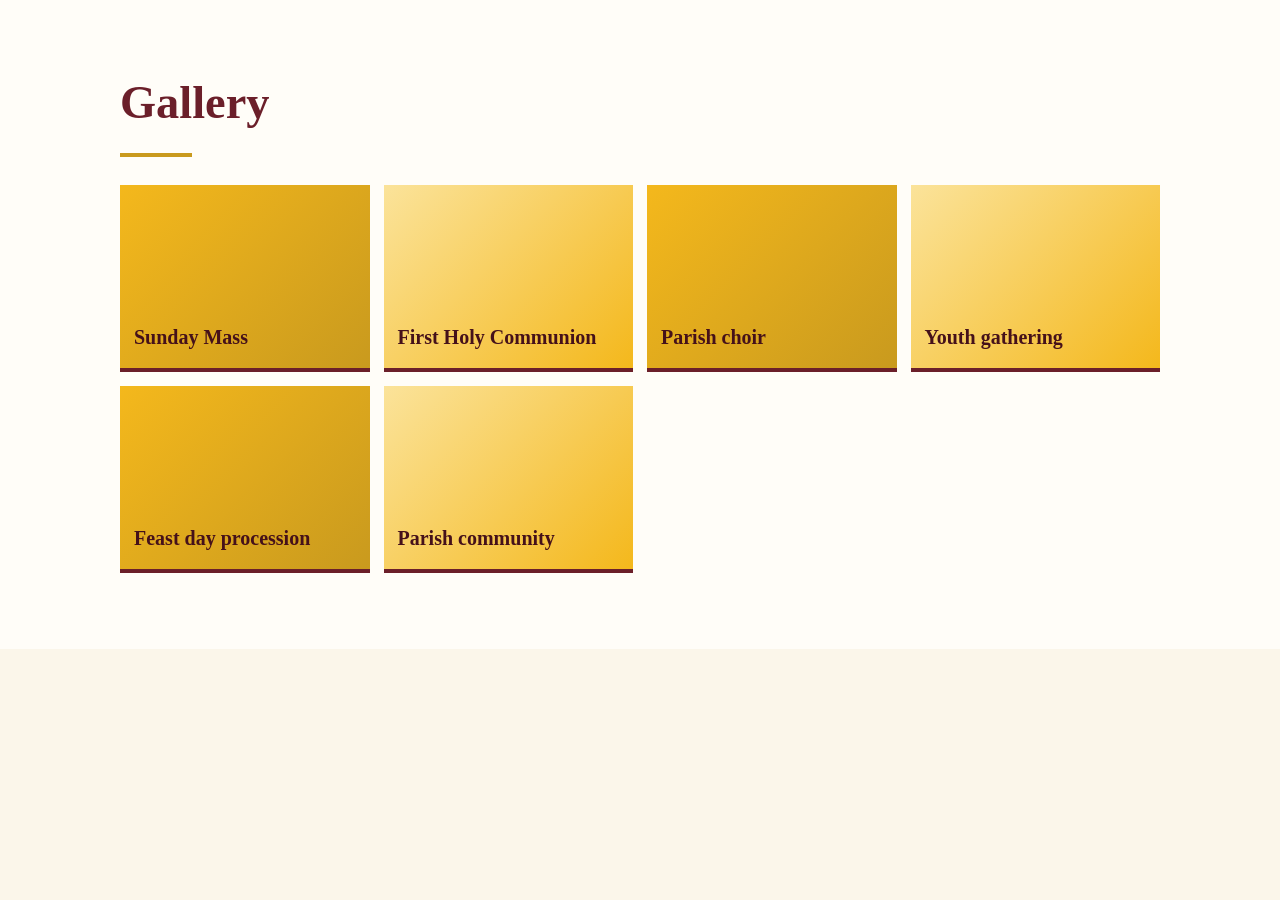
==== gallery.html @ c6eb4fc4 "Add files via upload" ====
<!DOCTYPE html>
<html lang="en">
<head>
    <meta charset="UTF-8">
    <meta name="viewport" content="width=device-width, initial-scale=1.0">
     <link rel="stylesheet" href="ST_PETER.CSS">
        <link rel="icon" type="image/png" href="img sp peter/LOGO.png">
    <title>GALLERY</title>
</head>
<body>
    
<!-- ============ GALLERY ============ -->
<section id="gallery" class="paper">
  <div class="wrap">
    <h2>Gallery</h2>
    <hr class="rule">
    <!-- EDIT: to use a real photo, add inside a figure: <img src="images/photo1.jpg" alt="Describe the photo"> -->
    <div class="gallery">
      <figure><figcaption>Sunday Mass</figcaption></figure>
      <figure><figcaption>First Holy Communion</figcaption></figure>
      <figure><figcaption>Parish choir</figcaption></figure>
      <figure><figcaption>Youth gathering</figcaption></figure>
      <figure><figcaption>Feast day procession</figcaption></figure>
      <figure><figcaption>Parish community</figcaption></figure>
    </div>
  </div>
</section>
</body>
</html>
---- ST_PETER.CSS ----
/* ---------- 1. Colours and fonts (edit colours here) ---------- */
:root {
  --golden:        #F4B81C;   /* golden yellow: header, buttons, highlights */
  --golden-soft:   #FBE39A;   /* light lines */
  --golden-pale:   #FFF6D9;   /* very light backgrounds */
 
  --mustard:       #C99A1E;   /* mustard: borders, rules, accents */
  --mustard-dark:  #9C7410;   /* hover */
  --mustard-deep:  #6E5108;   /* small text on yellow */
 
  --burgundy:      #6B1F2A;   /* headings */
  --burgundy-dark: #45111A;
 
  --cream: #FBF6EA;
  --paper: #FFFDF8;
  --ink:      #2B1D1A;
  --ink-soft: #5B4A45;
 
  --serif: 'Cormorant Garamond', Georgia, 'Times New Roman', serif;
  --sans:  'Public Sans', system-ui, -apple-system, 'Segoe UI', Arial, sans-serif;
}
 
/* ---------- 2. Basics ---------- */
* { box-sizing: border-box; }
 
html { scroll-behavior: smooth; scroll-padding-top: 130px; }
 
body {
  margin: 0;
  font-family: var(--sans);
  font-size: 1.05rem;
  line-height: 1.7;
  color: var(--ink);
  background: var(--cream);
}
 
h1, h2, h3 {
  font-family: var(--serif);
  color: var(--burgundy);
  line-height: 1.15;
  margin: 0 0 0.5em;
}
h2 { font-size: clamp(2rem, 4vw, 2.9rem); }
h3 { font-size: 1.5rem; }
 
p { margin: 0 0 1em; max-width: 65ch; }
a { color: var(--burgundy); }
img { max-width: 100%; height: auto; }
 
a:focus-visible, button:focus-visible {
  outline: 3px solid var(--burgundy);
  outline-offset: 3px;
}
 
.wrap { max-width: 1080px; margin: 0 auto; padding: 0 20px; }
 
/* ---------- 3. Sections ---------- */
section { padding: 76px 0; }
section.paper { background: var(--paper); }
 
/* Live Mass section: golden yellow band */
section.wine {
  background: var(--golden);
  color: var(--ink);
}
section.wine h2, section.wine h3 { color: var(--burgundy-dark); }
section.wine a { color: var(--burgundy-dark); font-weight: 600; }
 
.rule {
  width: 72px;
  height: 4px;
  margin: 0 0 28px;
  border: 0;
  background: var(--mustard);
}
 
/* ---------- 4. Buttons ---------- */
.btn {
  display: inline-block;
  padding: 0.7em 1.5em;
  border: 2px solid transparent;
  border-radius: 4px;
  font: 600 1rem var(--sans);
  text-decoration: none;
  cursor: pointer;
}
 
/* Golden button */
.btn-gold { background: var(--golden); color: var(--burgundy-dark); border-color: var(--golden); }
.btn-gold:hover { background: var(--mustard-dark); border-color: var(--mustard-dark); color: #fff; }
 
/* Burgundy button (Donate, See Mass times) */
.btn-wine { background: var(--burgundy); color: var(--golden-soft); border-color: var(--burgundy); }
.btn-wine:hover { background: var(--burgundy-dark); border-color: var(--burgundy-dark); color: #fff; }
 
/* Outline button */
.btn-line { background: transparent; color: var(--burgundy); border-color: var(--mustard); }
.btn-line:hover { background: var(--golden); border-color: var(--golden); color: var(--burgundy-dark); }
 
/* Gold button sitting on the golden Live Mass band */
section.wine .btn-gold { background: var(--burgundy); border-color: var(--burgundy); color: var(--golden-soft); }
section.wine .btn-gold:hover { background: var(--burgundy-dark); border-color: var(--burgundy-dark); color: #fff; }
 
/* ---------- 5. Header: home page (sticky, with menu) ---------- */
.site-header {
  position: sticky;
  top: 0;
  z-index: 50;
  background: var(--golden);
  border-bottom: 4px solid var(--mustard);
}
 
.top {
  display: flex;
  align-items: center;
  justify-content: space-between;
  gap: 16px;
  padding-top: 10px;
  padding-bottom: 10px;
}
 
.brand {
  display: flex;
  align-items: center;
  gap: 12px;
  text-decoration: none;
  color: var(--burgundy-dark);
}
.brand strong { display: block; font-family: var(--serif); font-size: 1.55rem; line-height: 1.1; }
.brand small  { display: block; font-size: 0.85rem; color: var(--mustard-deep); }
 
.top-actions { display: flex; align-items: center; gap: 10px; }
 
.menu-btn {
  display: none;
  background: transparent;
  color: var(--burgundy-dark);
  border: 2px solid var(--burgundy-dark);
  border-radius: 4px;
  padding: 0.55em 1em;
  font: 600 1rem var(--sans);
  cursor: pointer;
}
 
#menu ul {
  list-style: none;
  margin: 0 auto;
  padding: 4px 20px 10px;
  max-width: 1080px;
  display: flex;
  flex-wrap: wrap;
  justify-content: center;
  gap: 2px 20px;
}
#menu a {
  display: block;
  padding: 0.3em 0;
  font-size: 0.92rem;
  font-weight: 600;
  color: var(--ink);
  text-decoration: none;
  border-bottom: 2px solid transparent;
}
#menu a:hover { color: var(--burgundy); border-bottom-color: var(--burgundy); }
 
/* ---------- 6. Header: About page (plain <header>) ---------- */
header:not(.site-header) {
  padding: 20px 8%;
  background: var(--golden);
  color: var(--burgundy-dark);
  border-bottom: 4px solid var(--mustard);
}
header:not(.site-header) h1 { margin: 0 0 4px; font-size: 1.9rem; color: var(--burgundy-dark); }
header:not(.site-header) p  { margin: 0; font-size: 0.95rem; color: var(--mustard-deep); max-width: none; }
 
/* ---------- 7. Home hero ---------- */
section.hero { padding: 64px 0 80px; }
 
.hero-grid {
  display: grid;
  grid-template-columns: 1.1fr 0.9fr;
  gap: 48px;
  align-items: center;
}
 
.hero h1 { font-size: clamp(2.8rem, 6.5vw, 4.9rem); font-weight: 700; margin-bottom: 0.15em; }
.hero .subtitle {
  margin: 0 0 20px;
  font-family: var(--serif);
  font-style: italic;
  font-size: clamp(1.5rem, 3vw, 2.1rem);
  color: var(--mustard-dark);
}
.hero .buttons { display: flex; flex-wrap: wrap; gap: 12px; margin-top: 28px; }
 
.rose {
  width: 100%;
  max-width: 440px;
  height: auto;
  justify-self: center;
  animation: bloom 1.4s ease-out both;
}
@keyframes bloom {
  from { opacity: 0; transform: scale(0.9) rotate(-14deg); }
  to   { opacity: 1; transform: none; }
}
 
/* ---------- 8. About page banner (<div class="hero">) ---------- */
div.hero {
  padding: 56px 20px;
  text-align: center;
  background: linear-gradient(135deg, var(--golden-soft), var(--golden));
  border-bottom: 4px solid var(--mustard);
}
div.hero h2 { margin-bottom: 6px; font-size: clamp(2rem, 5vw, 3rem); }
div.hero p  { margin: 0 auto; color: var(--mustard-deep); font-weight: 600; }
 
/* ---------- 9. About page: white cards ---------- */
.container { width: 90%; max-width: 1100px; margin: 50px auto; }
 
.container section {
  margin-bottom: 30px;
  padding: 35px;
  background: #fff;
  border-top: 4px solid var(--golden);
  border-radius: 10px;
  box-shadow: 0 4px 15px rgba(0, 0, 0, 0.08);
}
.container section h3 { margin: 25px 0 10px; }
 
.patron, .priest { display: flex; flex-wrap: wrap; align-items: center; gap: 30px; }
.patron img { width: 280px; height: 330px; object-fit: cover; border-radius: 10px; }
.priest img { width: 200px; height: 330px; object-fit: cover; border-radius: 10px; }
.patron-text, .priest-info { flex: 1; min-width: 280px; }
.priest-info h3 { margin-top: 0; font-size: 1.6rem; }
 
.parish-photo { text-align: center; }
.parish-photo img { width: 100%; max-width: 850px; height: 450px; object-fit: cover; border-radius: 12px; }
.caption { margin: 10px auto 0; font-style: italic; color: var(--ink-soft); }
 
.archive {
  display: grid;
  grid-template-columns: repeat(auto-fit, minmax(220px, 1fr));
  gap: 20px;
  margin-top: 20px;
}
.archive-box {
  padding: 25px;
  background: var(--golden-pale);
  border-left: 5px solid var(--mustard);
  border-radius: 6px;
}
.archive-box strong { display: block; margin-bottom: 8px; color: var(--burgundy); }
 
.quote {
  padding: 40px 25px;
  text-align: center;
  font-size: 1.25rem;
  font-style: italic;
  background: var(--golden);
  color: var(--burgundy-dark);
  border-radius: 10px;
}
 
/* ---------- 10. Two-column blocks and quotes ---------- */
.two-col {
  display: grid;
  grid-template-columns: 1.2fr 0.8fr;
  gap: 48px;
  align-items: start;
}
 
blockquote {
  margin: 0;
  padding: 8px 0 8px 24px;
  border-left: 5px solid var(--golden);
  font-family: var(--serif);
  font-size: 1.9rem;
  line-height: 1.3;
  color: var(--burgundy);
}
blockquote cite { display: block; margin-top: 12px; font: 400 1rem var(--sans); color: var(--ink-soft); }
 
/* ---------- 11. Mass times ---------- */
table { width: 100%; max-width: 760px; border-collapse: collapse; background: var(--paper); }
caption { text-align: left; padding-bottom: 10px; color: var(--ink-soft); }
th, td { text-align: left; vertical-align: top; padding: 14px 16px; border-bottom: 1px solid var(--golden-soft); }
th { width: 34%; font-family: var(--serif); font-size: 1.25rem; color: var(--burgundy); }
tr:first-child th, tr:first-child td { border-top: 4px solid var(--golden); }
tr:nth-child(odd) td, tr:nth-child(odd) th { background: var(--golden-pale); }
 
/* ---------- 12. Sacraments ---------- */
.sacraments {
  display: grid;
  grid-template-columns: repeat(auto-fit, minmax(300px, 1fr));
  gap: 28px 48px;
  margin: 0 0 28px;
}
.sacraments div { padding-left: 18px; border-left: 4px solid var(--golden); }
.sacraments dt { font-family: var(--serif); font-size: 1.5rem; font-weight: 600; color: var(--burgundy); }
.sacraments dd { margin: 0; color: var(--ink-soft); }
 
/* ---------- 13. Media ---------- */
.media-list { list-style: none; margin: 0; padding: 0; max-width: 760px; }
.media-list li {
  display: flex;
  flex-wrap: wrap;
  justify-content: space-between;
  align-items: center;
  gap: 8px 20px;
  padding: 18px 0;
  border-top: 1px solid var(--golden-soft);
}
.media-list li:last-child { border-bottom: 1px solid var(--golden-soft); }
.media-list strong { font-family: var(--serif); font-size: 1.35rem; font-weight: 600; color: var(--burgundy); }
.media-list span { display: block; font-size: 0.95rem; color: var(--ink-soft); }
 
/* ---------- 14. Events ---------- */
.events { list-style: none; margin: 0; padding: 0; max-width: 820px; }
.events li {
  display: grid;
  grid-template-columns: 120px 1fr;
  gap: 20px;
  padding: 20px 0;
  border-top: 1px solid var(--golden-soft);
}
.events li:last-child { border-bottom: 1px solid var(--golden-soft); }
.events time { font-family: var(--serif); font-size: 1.7rem; font-weight: 700; line-height: 1.1; color: var(--mustard-dark); }
.events h3 { margin-bottom: 0.15em; font-size: 1.35rem; }
.events p { margin: 0; color: var(--ink-soft); }
 
/* ---------- 15. Ministries ---------- */
.ministries {
  display: grid;
  grid-template-columns: repeat(auto-fit, minmax(240px, 1fr));
  gap: 32px 36px;
}
.ministries article { padding-top: 14px; border-top: 4px solid var(--golden); }
.ministries p { margin: 0; color: var(--ink-soft); }
 
/* ---------- 16. Gallery ---------- */
.gallery {
  display: grid;
  grid-template-columns: repeat(auto-fit, minmax(220px, 1fr));
  gap: 14px;
}
.gallery figure {
  position: relative;
  display: flex;
  align-items: flex-end;
  margin: 0;
  padding: 14px;
  aspect-ratio: 4 / 3;
  overflow: hidden;
  background: linear-gradient(135deg, var(--golden), var(--mustard));
  color: var(--burgundy-dark);
  border-bottom: 4px solid var(--burgundy);
}
.gallery figure:nth-child(even) {
  background: linear-gradient(135deg, var(--golden-soft), var(--golden));
}
.gallery img { position: absolute; inset: 0; width: 100%; height: 100%; object-fit: cover; }
.gallery figcaption { position: relative; font-family: var(--serif); font-size: 1.25rem; font-weight: 600; }
 
/* ---------- 17. Live Mass video box ---------- */
.video-frame {
  display: grid;
  place-items: center;
  width: 100%;
  aspect-ratio: 16 / 9;
  padding: 20px;
  text-align: center;
  background: var(--burgundy-dark);
  border: 4px solid var(--burgundy);
  color: var(--golden-soft);
}
.video-frame iframe { width: 100%; height: 100%; border: 0; }
 
/* ---------- 18. Giving ---------- */
.bank { max-width: 520px; margin: 0 0 24px; border-top: 4px solid var(--golden); }
.bank div {
  display: flex;
  justify-content: space-between;
  gap: 16px;
  padding: 12px 0;
  border-bottom: 1px solid var(--golden-soft);
}
.bank dt { color: var(--ink-soft); }
.bank dd { margin: 0; font-weight: 600; text-align: right; }
 
/* ---------- 19. Contact ---------- */
.contact-list { list-style: none; margin: 0; padding: 0; max-width: 560px; }
.contact-list li { padding: 14px 0 14px 18px; border-left: 4px solid var(--golden); margin-bottom: 14px; }
.contact-list strong {
  display: block;
  font-family: var(--serif);
  font-size: 1.25rem;
  color: var(--burgundy);
}
 
/* ---------- 20. Footer ---------- */
footer {
  padding: 30px 15px;
  text-align: center;
  font-size: 0.95rem;
  background: var(--burgundy-dark);
  color: var(--golden-soft);
  border-top: 4px solid var(--golden);
}
footer p { margin: 0 auto 6px; }
footer a { color: var(--golden); }
 
/* ---------- 21. Tablet and mobile ---------- */
@media (max-width: 860px) {
  html { scroll-padding-top: 80px; }
 
  .menu-btn { display: block; }
  .brand small { display: none; }
 
  #menu { display: none; border-top: 1px solid var(--mustard); }
  #menu.open { display: block; }
  #menu ul { flex-direction: column; gap: 0; padding-bottom: 12px; }
  #menu li { border-bottom: 1px solid var(--mustard); }
  #menu a { padding: 0.8em 0; font-size: 1.05rem; }
 
  .hero-grid { grid-template-columns: 1fr; gap: 32px; }
  .rose { max-width: 300px; }
 
  .two-col { grid-template-columns: 1fr; gap: 28px; }
}
 
@media (max-width: 700px) {
  section { padding: 50px 0; }
  .container section { padding: 25px 20px; }
 
  .parish-photo img { height: 280px; }
  .patron img, .priest img { width: 100%; height: 350px; }
}
 
@media (max-width: 560px) {
  .events li { grid-template-columns: 1fr; gap: 4px; }
}
 
/* ---------- 22. Reduced motion ---------- */
@media (prefers-reduced-motion: reduce) {
  html { scroll-behavior: auto; }
  .rose { animation: none; }
}
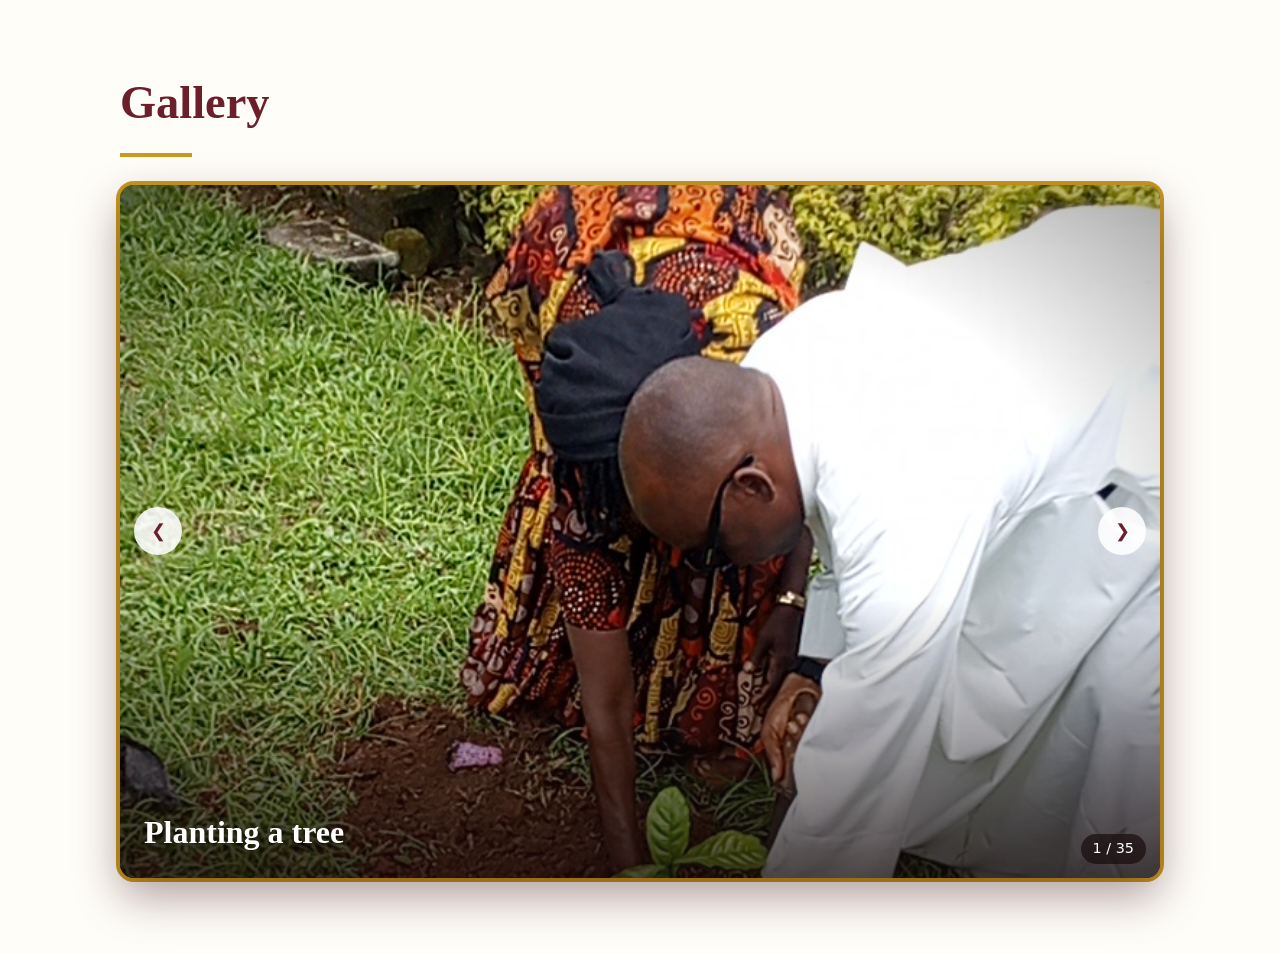
==== commit ec034337: "Add files via upload" ====
--- a/gallery.html
+++ b/gallery.html
@@ -3,27 +3,34 @@
 <head>
     <meta charset="UTF-8">
     <meta name="viewport" content="width=device-width, initial-scale=1.0">
-     <link rel="stylesheet" href="ST_PETER.CSS">
-        <link rel="icon" type="image/png" href="img sp peter/LOGO.png">
+    <link rel="stylesheet" href="ST_PETER.CSS">
+    <link rel="stylesheet" href="gallery.css">   <!-- must come AFTER ST_PETER.CSS -->
+    <link rel="icon" type="image/png" href="img sp peter/LOGO.png">
     <title>GALLERY</title>
 </head>
 <body>
-    
+ <link rel="stylesheet" href="ST_PETER.CSS">
+        <link rel="icon" type="image/png" href="img sp peter/LOGO.png">
 <!-- ============ GALLERY ============ -->
 <section id="gallery" class="paper">
   <div class="wrap">
     <h2>Gallery</h2>
     <hr class="rule">
-    <!-- EDIT: to use a real photo, add inside a figure: <img src="images/photo1.jpg" alt="Describe the photo"> -->
-    <div class="gallery">
-      <figure><figcaption>Sunday Mass</figcaption></figure>
-      <figure><figcaption>First Holy Communion</figcaption></figure>
-      <figure><figcaption>Parish choir</figcaption></figure>
-      <figure><figcaption>Youth gathering</figcaption></figure>
-      <figure><figcaption>Feast day procession</figcaption></figure>
-      <figure><figcaption>Parish community</figcaption></figure>
+
+    <!-- Your pictures are listed at the top of gallery.js. Nothing to add here. -->
+    <div class="slider" id="slider" aria-roledescription="carousel" aria-label="Parish photo gallery">
+      <div class="slides"></div>
+
+      <button class="arrow prev" type="button" aria-label="Previous photo">&#10094;</button>
+      <button class="arrow next" type="button" aria-label="Next photo">&#10095;</button>
+
+      <!-- dots and the counter are created by gallery.js -->
+      <div class="dots" role="tablist" aria-label="Choose a photo"></div>
+      <div class="counter" aria-live="polite"></div>
     </div>
   </div>
 </section>
+
+<script src="gallery.js"></script>
 </body>
 </html>
--- a/ST_PETER.CSS
+++ b/ST_PETER.CSS
@@ -252,6 +252,13 @@
   border-left: 5px solid var(--mustard);
   border-radius: 6px;
 }
+#menu { display: none; }
+#menu.open { display: block; }
+
+@media (min-width: 900px) {
+  #menu { display: block; }
+  .menu-btn { display: none; }
+}
 .archive-box strong { display: block; margin-bottom: 8px; color: var(--burgundy); }
  
 .quote {
@@ -448,4 +455,4 @@
   html { scroll-behavior: auto; }
   .rose { animation: none; }
 }
- + 
--- a/gallery.css
+++ b/gallery.css
@@ -0,0 +1,143 @@
+/* ===== Gallery slider (load this AFTER ST_PETER.CSS) ===== */
+.slider {
+  --speed: 0.8s;               /* how long each slide movement takes */
+  --focus: 50% 15%;            /* which part of a photo stays visible: horizontal vertical.
+                                  15% keeps faces in tall (portrait) photos. Use 50% 50% for centre. */
+  position: relative;
+  overflow: hidden;            /* hides slides waiting outside the box */
+  aspect-ratio: 3 / 2;
+  max-height: 80vh;
+  margin: 1.5rem auto 0;
+  border-radius: 14px;
+  background: var(--burgundy-dark, #45111a);
+  box-shadow: 0 18px 45px rgba(50, 15, 20, 0.4), 0 0 0 4px var(--mustard, #c99a1e);
+  touch-action: pan-y;         /* page still scrolls up/down; we handle left/right swipes */
+  -webkit-tap-highlight-color: transparent;
+}
+
+.slides { position: absolute; inset: 0; }
+
+/* Every slide sits on top of the others. Hidden ones wait off to the right. */
+.slide {
+  position: absolute;
+  inset: 0;
+  margin: 0;
+  visibility: hidden;
+  transform: translate3d(100%, 0, 0);
+  transition: transform var(--speed) cubic-bezier(0.77, 0, 0.18, 1);
+  will-change: transform;
+  backface-visibility: hidden;
+}
+.slide.active { visibility: visible; transform: translate3d(0, 0, 0); }
+
+.slide img {
+  display: block;
+  width: 100%;
+  height: 100%;
+  object-fit: cover;           /* fills the box without stretching */
+  object-position: var(--focus);
+}
+
+/* dark shade so captions, dots and buttons are easy to see */
+.slide::after {
+  content: "";
+  position: absolute;
+  inset: 0;
+  pointer-events: none;
+  background:
+    linear-gradient(to top, rgba(20, 8, 8, 0.7) 0%, rgba(20, 8, 8, 0) 40%),
+    radial-gradient(ellipse at center, rgba(0, 0, 0, 0) 60%, rgba(0, 0, 0, 0.35) 100%);
+}
+
+.slide figcaption {
+  position: absolute;
+  left: 1.5rem;
+  bottom: 2.6rem;
+  right: 5rem;
+  z-index: 1;
+  color: #fff;
+  font-family: var(--serif, Georgia, serif);
+  font-size: clamp(1.2rem, 2.8vw, 2rem);
+  font-weight: 600;
+  text-shadow: 0 2px 8px rgba(0, 0, 0, 0.6);
+}
+
+/* ----- Previous / Next buttons ----- */
+.arrow {
+  position: absolute;
+  top: 50%;
+  z-index: 3;
+  width: 48px;
+  height: 48px;
+  margin-top: -24px;
+  padding: 0;
+  border: 0;
+  border-radius: 50%;
+  background: rgba(255, 255, 255, 0.88);
+  color: var(--burgundy, #6b1f2a);
+  font-size: 1.1rem;
+  cursor: pointer;
+  transition: background 0.2s, transform 0.2s;
+}
+.arrow:hover { background: var(--golden, #f4b81c); color: var(--burgundy-dark, #45111a); transform: scale(1.08); }
+.arrow:focus-visible, .dot:focus-visible { outline: 3px solid #fff; outline-offset: 2px; }
+.prev { left: 14px; }
+.next { right: 14px; }
+
+/* ----- Dots ----- */
+.dots {
+  position: absolute;
+  left: 0;
+  right: 0;
+  bottom: 14px;
+  z-index: 3;
+  display: flex;
+  justify-content: center;
+  gap: 8px;
+}
+.dot {
+  width: 10px;
+  height: 10px;
+  padding: 0;
+  border: 0;
+  border-radius: 10px;
+  background: rgba(255, 255, 255, 0.55);
+  cursor: pointer;
+  transition: width 0.3s, background 0.3s;
+}
+.dot.active { width: 28px; background: var(--golden, #f4b81c); }
+
+/* ----- Counter (replaces dots when there are more than 12 pictures) ----- */
+.counter {
+  position: absolute;
+  right: 14px;
+  bottom: 14px;
+  z-index: 3;
+  display: none;
+  padding: 4px 12px;
+  border-radius: 20px;
+  background: rgba(20, 8, 8, 0.65);
+  color: #fff;
+  font-size: 0.9rem;
+  line-height: 1.5;
+}
+.slider.many .counter { display: block; }
+.slider.many .dots { display: none; }
+.slider.many .slide figcaption { right: 6rem; bottom: 1.2rem; }
+
+/* ----- Tablets and phones ----- */
+@media (max-width: 768px) {
+  .slider { aspect-ratio: 4 / 3; border-radius: 10px; }
+  .slide figcaption { left: 1rem; bottom: 2.4rem; right: 1rem; }
+  .arrow { width: 40px; height: 40px; margin-top: -20px; }
+  .prev { left: 8px; }
+  .next { right: 8px; }
+}
+@media (max-width: 480px) {
+  .slider { aspect-ratio: 1 / 1; }
+}
+
+/* People who turn off animations in their phone settings get an instant change */
+@media (prefers-reduced-motion: reduce) {
+  .slider { --speed: 0.01s; }
+}
--- a/ST_PETER.CSS
+++ b/ST_PETER.CSS
@@ -252,6 +252,13 @@
   border-left: 5px solid var(--mustard);
   border-radius: 6px;
 }
+#menu { display: none; }
+#menu.open { display: block; }
+
+@media (min-width: 900px) {
+  #menu { display: block; }
+  .menu-btn { display: none; }
+}
 .archive-box strong { display: block; margin-bottom: 8px; color: var(--burgundy); }
  
 .quote {
@@ -448,4 +455,4 @@
   html { scroll-behavior: auto; }
   .rose { animation: none; }
 }
- + 
